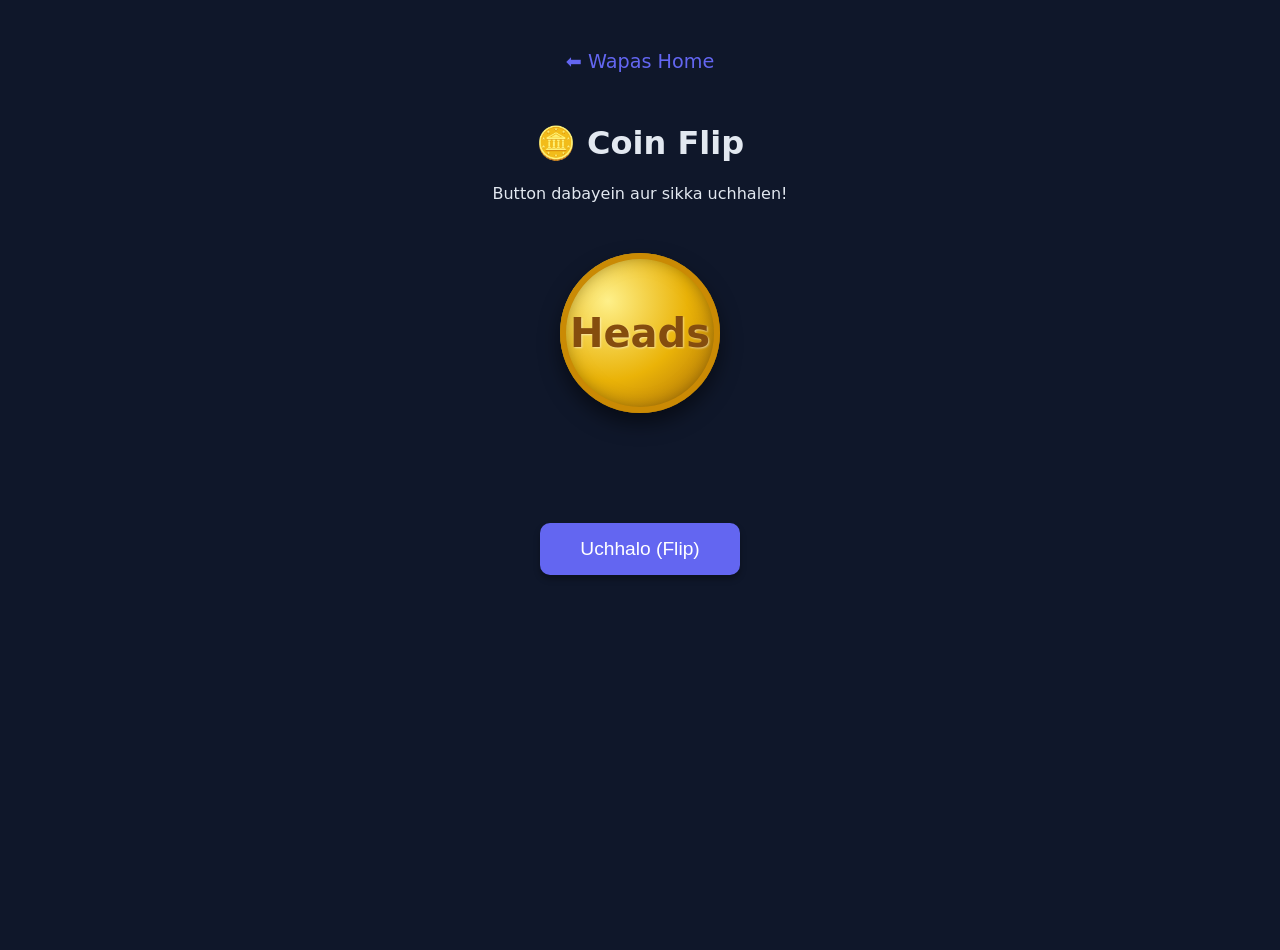
==== coin/index.html @ 4757d407 "Add coin flip game HTML structure and styles" ====
<!DOCTYPE html>
<html lang="ur">
<head>
  <meta charset="UTF-8">
  <meta name="viewport" content="width=device-width, initial-scale=1">
  <title>Coin Flip - FunZone</title>
  <style>
    body { 
      font-family: system-ui, sans-serif; 
      background: #0f172a; 
      color: #e2e8f0; 
      text-align: center; 
      padding-top: 50px; 
      min-height: 100vh; 
      margin: 0; 
      overflow-x: hidden;
    }
    a { 
      color: #6366f1; 
      text-decoration: none; 
      font-size: 1.2rem; 
      display: inline-block; 
      margin-bottom: 30px; 
    }
    a:hover { text-decoration: underline; }

    /* 3D Coin Container (Scene) */
    .scene {
      width: 160px;
      height: 160px;
      perspective: 1000px; /* 3D depth ke liye */
      margin: 50px auto;
    }

    /* Asli Coin */
    .coin {
      width: 100%;
      height: 100%;
      position: relative;
      transform-style: preserve-3d;
      transition: transform 2.5s cubic-bezier(0.25, 0.1, 0.15, 1); /* Smooth flip */
      transform: rotateY(0deg);
    }

    /* Coin ke dono rukh (Heads/Tails) */
    .side {
      position: absolute;
      width: 100%;
      height: 100%;
      border-radius: 50%;
      backface-visibility: hidden; /* Peeche wala rukh chupata hai */
      display: flex;
      align-items: center;
      justify-content: center;
      font-size: 2.5rem;
      font-weight: bold;
      color: #854d0e; /* Dark gold text */
      /* Sone (Gold) jaisa look dene ke liye gradient */
      background: radial-gradient(circle at 30% 30%, #fef08a, #eab308, #a16207);
      /* Coin ki motai aur shadow */
      box-shadow: 
        inset 0 0 0 6px #ca8a04,
        inset 0 0 20px rgba(0,0,0,0.5),
        0 10px 20px rgba(0,0,0,0.5);
      text-shadow: 1px 1px 2px rgba(255,255,255,0.5);
    }

    /* Tails (Peeche wala rukh) ko 180 degree ghumaya gaya hai */
    .tails {
      transform: rotateY(180deg);
    }

    /* Result Text */
    #result-text {
      font-size: 1.5rem;
      margin-top: 20px;
      font-weight: bold;
      color: #fde047;
      min-height: 30px;
    }

    button { 
      background: #6366f1; 
      color: white; 
      border: none; 
      padding: 15px 40px; 
      font-size: 1.2rem; 
      border-radius: 10px; 
      cursor: pointer; 
      margin-top: 30px; 
      transition: 0.2s; 
      box-shadow: 0 4px 6px rgba(0,0,0,0.3);
    }
    button:hover { background: #4f46e5; transform: translateY(-2px); }
    button:disabled { background: #475569; cursor: not-allowed; opacity: 0.7; transform: none; }
  </style>
</head>
<body>
  <a href="../index.html">⬅️ Wapas Home</a>
  
  <h1>🪙 Coin Flip</h1>
  <p>Button dabayein aur sikka uchhalen!</p>

  <div class="scene">
    <div class="coin" id="coin">
      <div class="side heads">Heads</div>
      <div class="side tails">Tails</div>
    </div>
  </div>

  <div id="result-text"></div>
  
  <button id="flipBtn" onclick="flipCoin()">Uchhalo (Flip)</button>

  <script>
    let isFlipping = false;
    let currentRotation = 0;

    function flipCoin() {
      if (isFlipping) return;
      isFlipping = true;

      const coin = document.getElementById('coin');
      const flipBtn = document.getElementById('flipBtn');
      const resultText = document.getElementById('result-text');

      flipBtn.disabled = true;
      resultText.innerHTML = "Uchhal raha hai...";

      // Random tay karein ke Heads (0) aayega ya Tails (180)
      const isHeads = Math.random() < 0.5;
      const targetRotation = isHeads ? 0 : 180;

      // Kam az kam 5 chakkar (5 * 360 = 1800) lagayenge taake asli flip lage
      const spins = 5 * 360; 
      
      // Naya rotation calculate karein
      // currentRotation ko 360 ke multiple mein le kar aayenge taake flip smooth ho
      const baseRotation = Math.floor(currentRotation / 360) * 360;
      
      // Final rotation mein total spins aur target (0 ya 180) shamil karein
      const newRotation = baseRotation + spins + targetRotation;
      
      // CSS transition trigger karein
      coin.style.transform = `rotateY(${newRotation}deg)`;
      currentRotation = newRotation;

      // 2.5 second baad (jab animation khatam ho) result show karein
      setTimeout(() => {
        isFlipping = false;
        flipBtn.disabled = false;
        
        if (isHeads) {
          resultText.innerHTML = "🎉 Result: HEADS!";
        } else {
          resultText.innerHTML = "🎉 Result: TAILS!";
        }
      }, 2500); // 2500ms = 2.5s (CSS transition time ke barabar)
    }
  </script>
</body>
</html>
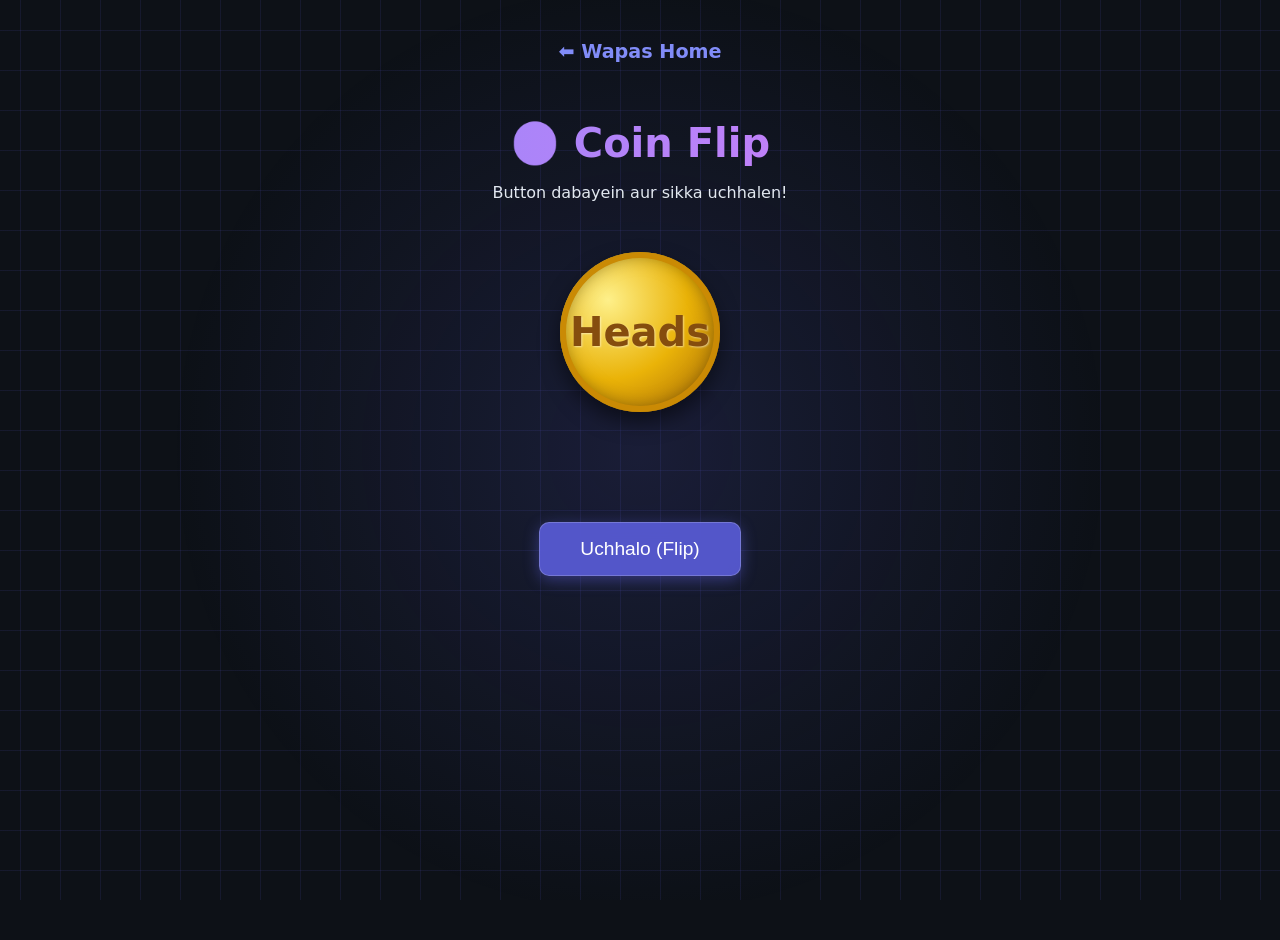
==== commit 33514033: "Refactor HTML and CSS for coin flip game" ====
--- a/coin/index.html
+++ b/coin/index.html
@@ -6,156 +6,64 @@
   <title>Coin Flip - FunZone</title>
   <style>
     body { 
-      font-family: system-ui, sans-serif; 
-      background: #0f172a; 
-      color: #e2e8f0; 
-      text-align: center; 
-      padding-top: 50px; 
-      min-height: 100vh; 
-      margin: 0; 
-      overflow-x: hidden;
+      font-family: system-ui, sans-serif; color: #e2e8f0; text-align: center; padding-top: 40px; 
+      min-height: 100vh; margin: 0; overflow-x: hidden;
+      /* NAYA THEME */
+      background-color: #0d1117;
+      background-image: linear-gradient(rgba(99, 102, 241, 0.1) 1px, transparent 1px), linear-gradient(90deg, rgba(99, 102, 241, 0.1) 1px, transparent 1px);
+      background-size: 40px 40px; background-position: center center; background-attachment: fixed;
     }
-    a { 
-      color: #6366f1; 
-      text-decoration: none; 
-      font-size: 1.2rem; 
-      display: inline-block; 
-      margin-bottom: 30px; 
+    body::before {
+      content: ''; position: fixed; top: 50%; left: 50%; transform: translate(-50%, -50%);
+      width: 100vw; height: 100vh; background: radial-gradient(circle at center, rgba(99, 102, 241, 0.15) 0%, transparent 60%);
+      z-index: -1; pointer-events: none;
     }
-    a:hover { text-decoration: underline; }
+    a { color: #818cf8; text-decoration: none; font-size: 1.2rem; display: inline-block; margin-bottom: 30px; font-weight: bold; }
+    a:hover { text-decoration: underline; text-shadow: 0 0 10px rgba(129, 140, 248, 0.5); }
+    h1 { font-size: 2.5rem; margin-bottom: 10px; background: linear-gradient(to right, #818cf8, #e879f9); -webkit-background-clip: text; -webkit-text-fill-color: transparent; }
 
-    /* 3D Coin Container (Scene) */
-    .scene {
-      width: 160px;
-      height: 160px;
-      perspective: 1000px; /* 3D depth ke liye */
-      margin: 50px auto;
-    }
-
-    /* Asli Coin */
-    .coin {
-      width: 100%;
-      height: 100%;
-      position: relative;
-      transform-style: preserve-3d;
-      transition: transform 2.5s cubic-bezier(0.25, 0.1, 0.15, 1); /* Smooth flip */
-      transform: rotateY(0deg);
-    }
-
-    /* Coin ke dono rukh (Heads/Tails) */
-    .side {
-      position: absolute;
-      width: 100%;
-      height: 100%;
-      border-radius: 50%;
-      backface-visibility: hidden; /* Peeche wala rukh chupata hai */
-      display: flex;
-      align-items: center;
-      justify-content: center;
-      font-size: 2.5rem;
-      font-weight: bold;
-      color: #854d0e; /* Dark gold text */
-      /* Sone (Gold) jaisa look dene ke liye gradient */
+    .scene { width: 160px; height: 160px; perspective: 1000px; margin: 50px auto; }
+    .coin { width: 100%; height: 100%; position: relative; transform-style: preserve-3d; transition: transform 2.5s cubic-bezier(0.25, 0.1, 0.15, 1); transform: rotateY(0deg); }
+    .side { 
+      position: absolute; width: 100%; height: 100%; border-radius: 50%; backface-visibility: hidden; 
+      display: flex; align-items: center; justify-content: center; font-size: 2.5rem; font-weight: bold; color: #854d0e; 
       background: radial-gradient(circle at 30% 30%, #fef08a, #eab308, #a16207);
-      /* Coin ki motai aur shadow */
-      box-shadow: 
-        inset 0 0 0 6px #ca8a04,
-        inset 0 0 20px rgba(0,0,0,0.5),
-        0 10px 20px rgba(0,0,0,0.5);
+      box-shadow: inset 0 0 0 6px #ca8a04, inset 0 0 20px rgba(0,0,0,0.5), 0 10px 20px rgba(0,0,0,0.5);
       text-shadow: 1px 1px 2px rgba(255,255,255,0.5);
     }
-
-    /* Tails (Peeche wala rukh) ko 180 degree ghumaya gaya hai */
-    .tails {
-      transform: rotateY(180deg);
+    .tails { transform: rotateY(180deg); }
+    #result-text { font-size: 1.5rem; margin-top: 20px; font-weight: bold; color: #fde047; min-height: 30px; text-shadow: 0 0 10px rgba(253, 224, 71, 0.5); }
+    
+    button { 
+      background: rgba(99, 102, 241, 0.8); backdrop-filter: blur(10px); color: white; border: 1px solid rgba(255,255,255,0.2); 
+      padding: 15px 40px; font-size: 1.2rem; border-radius: 10px; cursor: pointer; margin-top: 30px; transition: 0.3s; 
+      box-shadow: 0 4px 15px rgba(99, 102, 241, 0.4);
     }
-
-    /* Result Text */
-    #result-text {
-      font-size: 1.5rem;
-      margin-top: 20px;
-      font-weight: bold;
-      color: #fde047;
-      min-height: 30px;
-    }
-
-    button { 
-      background: #6366f1; 
-      color: white; 
-      border: none; 
-      padding: 15px 40px; 
-      font-size: 1.2rem; 
-      border-radius: 10px; 
-      cursor: pointer; 
-      margin-top: 30px; 
-      transition: 0.2s; 
-      box-shadow: 0 4px 6px rgba(0,0,0,0.3);
-    }
-    button:hover { background: #4f46e5; transform: translateY(-2px); }
-    button:disabled { background: #475569; cursor: not-allowed; opacity: 0.7; transform: none; }
+    button:hover { background: rgba(99, 102, 241, 1); transform: translateY(-2px); box-shadow: 0 6px 20px rgba(99, 102, 241, 0.6); }
+    button:disabled { background: #475569; cursor: not-allowed; opacity: 0.7; transform: none; box-shadow: none; }
   </style>
 </head>
 <body>
   <a href="../index.html">⬅️ Wapas Home</a>
-  
   <h1>🪙 Coin Flip</h1>
   <p>Button dabayein aur sikka uchhalen!</p>
-
-  <div class="scene">
-    <div class="coin" id="coin">
-      <div class="side heads">Heads</div>
-      <div class="side tails">Tails</div>
-    </div>
-  </div>
-
+  <div class="scene"><div class="coin" id="coin"><div class="side heads">Heads</div><div class="side tails">Tails</div></div></div>
   <div id="result-text"></div>
-  
   <button id="flipBtn" onclick="flipCoin()">Uchhalo (Flip)</button>
-
   <script>
-    let isFlipping = false;
-    let currentRotation = 0;
-
+    let isFlipping = false; let currentRotation = 0;
     function flipCoin() {
-      if (isFlipping) return;
-      isFlipping = true;
-
-      const coin = document.getElementById('coin');
-      const flipBtn = document.getElementById('flipBtn');
-      const resultText = document.getElementById('result-text');
-
-      flipBtn.disabled = true;
-      resultText.innerHTML = "Uchhal raha hai...";
-
-      // Random tay karein ke Heads (0) aayega ya Tails (180)
-      const isHeads = Math.random() < 0.5;
-      const targetRotation = isHeads ? 0 : 180;
-
-      // Kam az kam 5 chakkar (5 * 360 = 1800) lagayenge taake asli flip lage
-      const spins = 5 * 360; 
-      
-      // Naya rotation calculate karein
-      // currentRotation ko 360 ke multiple mein le kar aayenge taake flip smooth ho
-      const baseRotation = Math.floor(currentRotation / 360) * 360;
-      
-      // Final rotation mein total spins aur target (0 ya 180) shamil karein
+      if (isFlipping) return; isFlipping = true;
+      const coin = document.getElementById('coin'); const flipBtn = document.getElementById('flipBtn'); const resultText = document.getElementById('result-text');
+      flipBtn.disabled = true; resultText.innerHTML = "Uchhal raha hai...";
+      const isHeads = Math.random() < 0.5; const targetRotation = isHeads ? 0 : 180;
+      const spins = 5 * 360; const baseRotation = Math.floor(currentRotation / 360) * 360;
       const newRotation = baseRotation + spins + targetRotation;
-      
-      // CSS transition trigger karein
-      coin.style.transform = `rotateY(${newRotation}deg)`;
-      currentRotation = newRotation;
-
-      // 2.5 second baad (jab animation khatam ho) result show karein
+      coin.style.transform = `rotateY(${newRotation}deg)`; currentRotation = newRotation;
       setTimeout(() => {
-        isFlipping = false;
-        flipBtn.disabled = false;
-        
-        if (isHeads) {
-          resultText.innerHTML = "🎉 Result: HEADS!";
-        } else {
-          resultText.innerHTML = "🎉 Result: TAILS!";
-        }
-      }, 2500); // 2500ms = 2.5s (CSS transition time ke barabar)
+        isFlipping = false; flipBtn.disabled = false;
+        resultText.innerHTML = isHeads ? "🎉 Result: HEADS!" : "🎉 Result: TAILS!";
+      }, 2500);
     }
   </script>
 </body>
